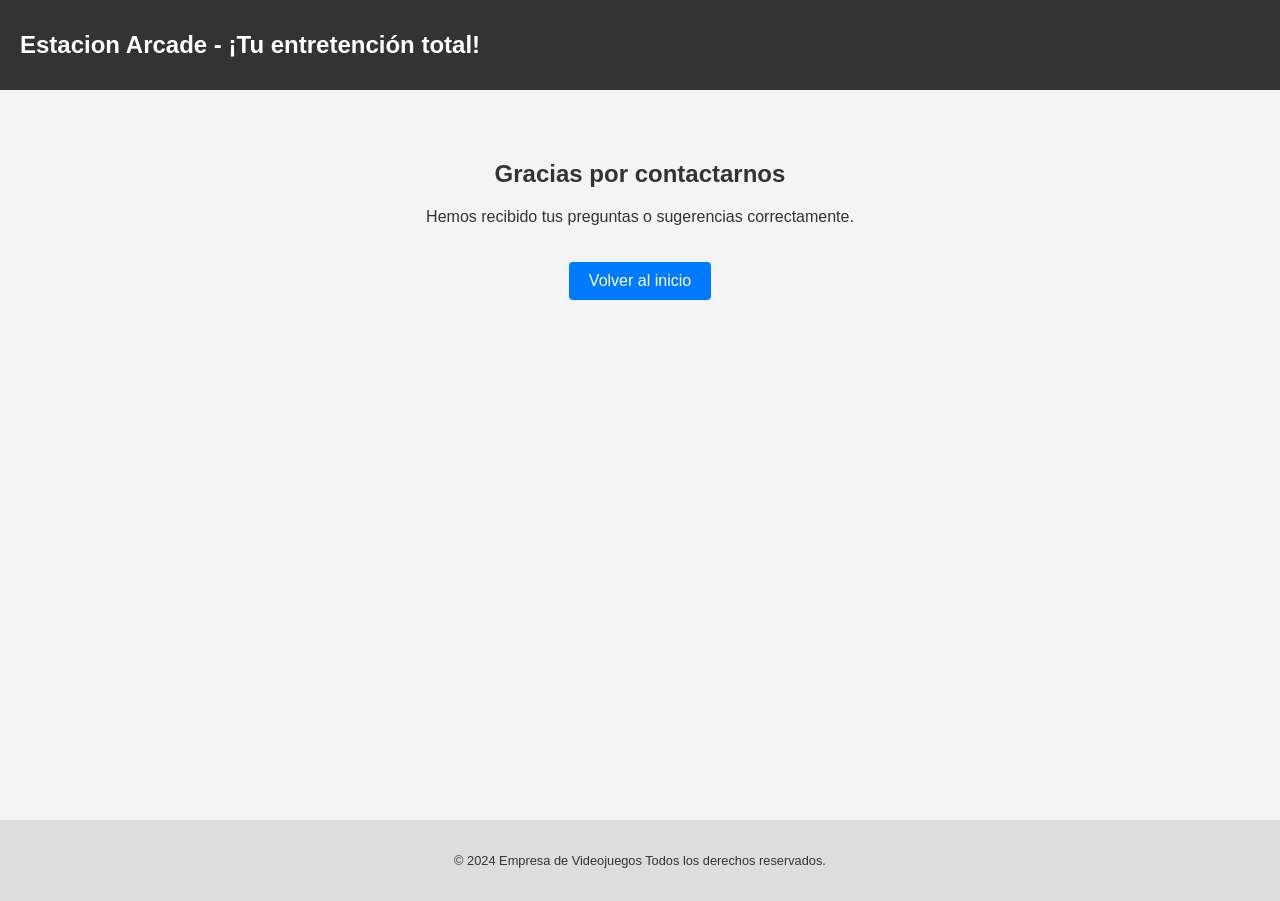
==== Pagina web/gracias.html @ b97534a1 "Sitio web Estacion Arcade Este sitio web hecho para la primera evaluacion de programacion web, con l" ====
<!DOCTYPE html>
<html lang="es">
<head>
    <meta charset="UTF-8">
    <meta name="viewport" content="width=device-width, initial-scale=1.0">
    <title>Gracias por contactarnos - Estación Arcade</title>
    <link rel="stylesheet" href="styles.css">
    <style>
        .mensaje-gracias {
            text-align: center;
            padding: 50px 20px;
            min-height: 70vh;
        }
    </style>
</head>
<body>

    <header>
        <h1>Estacion Arcade - ¡Tu entretención total!</h1>
    </header>

    <main class="mensaje-gracias">
        <h2>Gracias por contactarnos</h2>
        <p>Hemos recibido tus preguntas o sugerencias correctamente.</p>
        
        <a href="index.html" class="btn-volver">Volver al inicio</a>
    </main>

    <footer>
        <p>&copy; 2024 Empresa de Videojuegos Todos los derechos reservados.</p>
    </footer>

</body>
</html>
---- Pagina web/styles.css ----
body {
    margin: 0;
    padding: 0;
    box-sizing: border-box;
    font-family: Arial, sans-serif;
}

body {
    background-color: #f4f4f4;
    color: #333;
}


header {
    background-color: #333;
    color: white;
    padding: 15px 20px;
}

header h1 {
    font-size: 1.5rem;
}


.seccion {
    padding: 20px;
    background-color: white;
    margin-bottom: 20px;
}

.seccion h2 {
    font-size: 1.2rem;
    margin-bottom: 15px;
    border-bottom: 2px solid #eee;
    padding-bottom: 5px;
}


.grid-3-columnas {
    display: grid;
    grid-template-columns: repeat(auto-fit, minmax(300px, 1fr));
    gap: 15px;
}


.item-video video, .item-video iframe {
    width: 100%;
    aspect-ratio: 16/9;
    background-color: #000;
    border: none;
}


.item-producto img {
    width: 100%;
    height: auto;
    object-fit: cover;
    border-bottom: 3px solid #ddd;
}

.item-producto h3 {
    text-align: center;
    padding: 10px;
    font-size: 1.1rem;
}


.seccion-contacto {
    display: flex;
    flex-direction: column;
    align-items: center;
}

.seccion-contacto h2 {
    width: 100%;
    max-width: 600px;
    text-align: left;
}

.formulario-centrado {
    width: 100%;
    max-width: 600px;
    background-color: #fafafa;
    padding: 20px;
    border: 1px solid #ccc;
    border-radius: 5px;
}

.grupo-form {
    margin-bottom: 15px;
}

.grupo-form label {
    display: block;
    margin-bottom: 5px;
    font-size: 0.9rem;
}

.grupo-form input, .grupo-form textarea {
    width: 100%;
    padding: 8px;
    border: 1px solid #ccc;
    border-radius: 4px;
}

.btn-enviar {
    background-color: #333;
    color: white;
    padding: 10px 20px;
    border: none;
    cursor: pointer;
    border-radius: 4px;
}

.btn-enviar:hover {
    background-color: #555;
}

footer {
    text-align: center;
    padding: 20px;
    background-color: #ddd;
    font-size: 0.8rem;
}


.btn-volver {
    display: inline-block;
    margin-top: 20px;
    padding: 10px 20px;
    background-color: #007bff;
    color: white;
    text-decoration: none;
    border-radius: 4px;
}
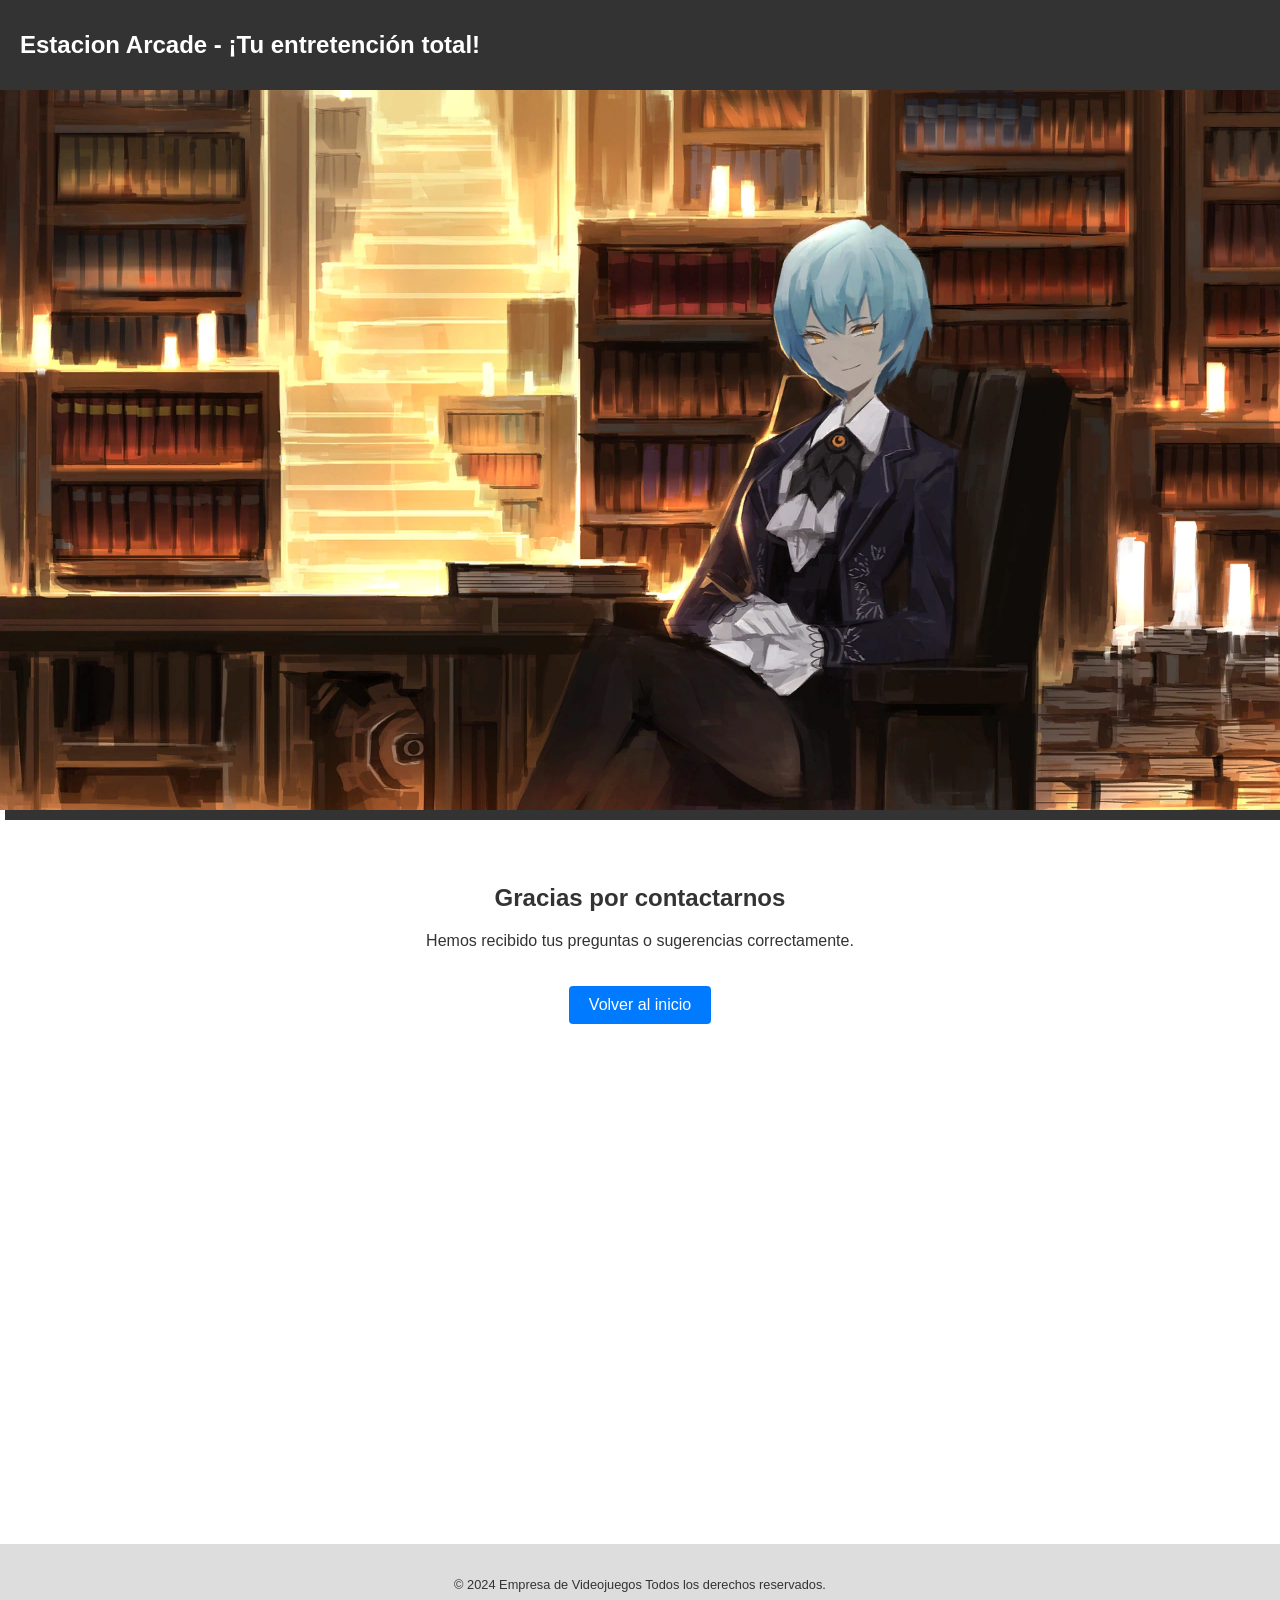
==== commit b8345758: "Evaluacion 1, cambios necesarios el cambio que necesitaba hacer para la segunda parte de la evaluaci" ====
--- a/Pagina web/gracias.html
+++ b/Pagina web/gracias.html
@@ -18,11 +18,12 @@
     <header>
         <h1>Estacion Arcade - ¡Tu entretención total!</h1>
     </header>
-
+  <div class="item-producto">
+                    <img src="images/Angela.webp" alt="Angela">
     <main class="mensaje-gracias">
         <h2>Gracias por contactarnos</h2>
         <p>Hemos recibido tus preguntas o sugerencias correctamente.</p>
-        
+  
         <a href="index.html" class="btn-volver">Volver al inicio</a>
     </main>
 
--- a/Pagina web/styles.css
+++ b/Pagina web/styles.css
@@ -7,7 +7,7 @@
 }
 
 body {
-    background-color: #f4f4f4;
+    background-color: #ffffff;
     color: #333;
 }
 
@@ -49,6 +49,7 @@
     aspect-ratio: 16/9;
     background-color: #000;
     border: none;
+    box-shadow: 5px 10px;
 }
 
 
@@ -56,7 +57,7 @@
     width: 100%;
     height: auto;
     object-fit: cover;
-    border-bottom: 3px solid #ddd;
+ box-shadow: 5px 10px;
 }
 
 .item-producto h3 {
